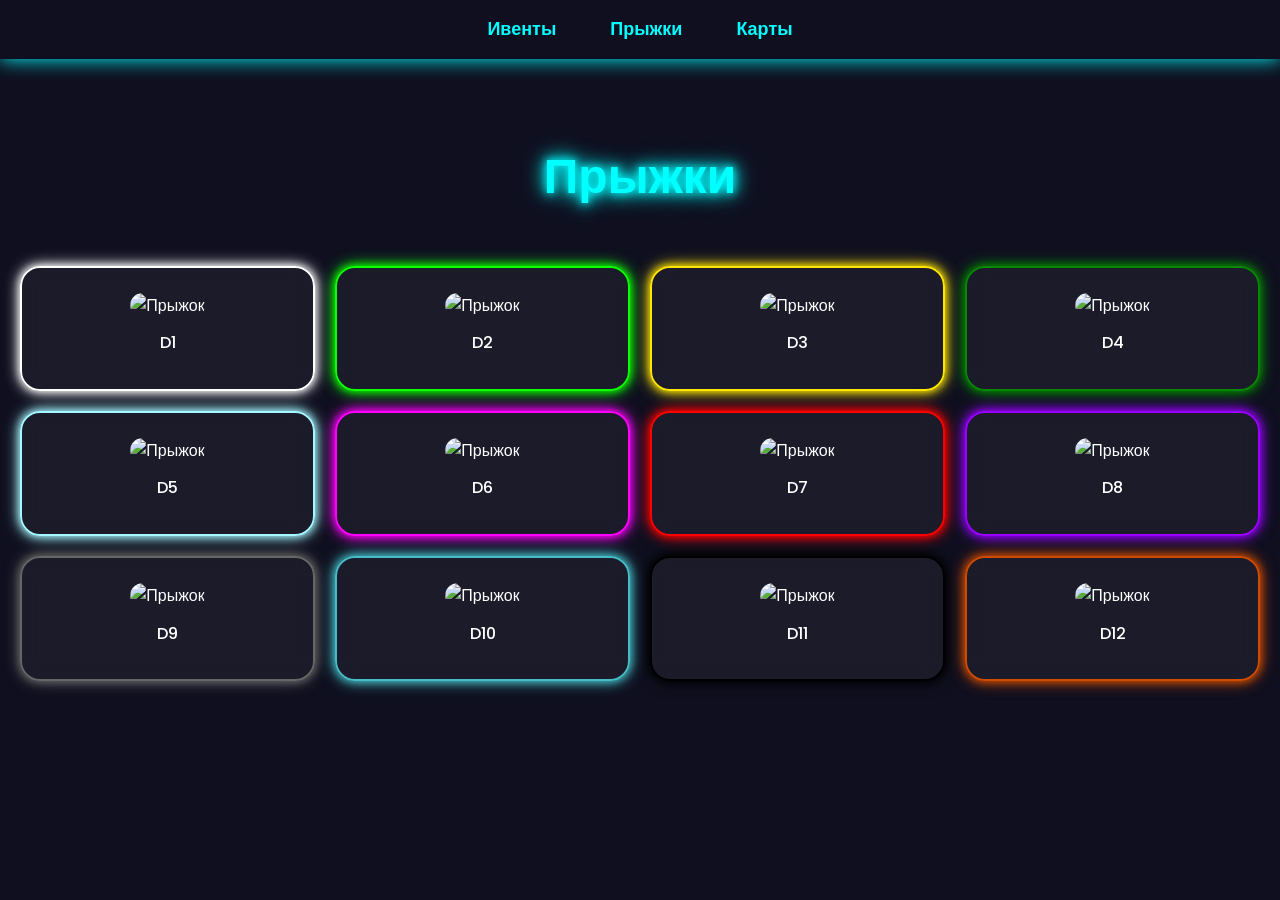
==== jumps.html @ 8ba0f745 "Add files via upload" ====
<!DOCTYPE html>
<html lang="ru">
<head>
<meta charset="UTF-8">
<meta name="viewport" content="width=device-width, initial-scale=1.0">
<title>Прыжки - Parkour Minecraft Event</title>
<link rel="stylesheet" href="style.css">
<link href="https://fonts.googleapis.com/css2?family=Poppins:wght@400;600;700&display=swap" rel="stylesheet">
</head>
<body>

<header>
  <nav>
    <a href="index.html" class="neon-link">Ивенты</a>
    <a href="jumps.html" class="neon-link">Прыжки</a>
    <a href="maps.html" class="neon-link">Карты</a>
  </nav>
</header>

<section id="jumps" class="neon-section">
  <h2 class="neon-title">Прыжки</h2>
  <div class="grid">
    <div class="cell jump-cell" style="--cell-color:#FFFFFF;">
      <img src="https://i.imgur.com/4f3qKbr.jpg" alt="Прыжок">
      <p>D1</p>
    </div>
    <div class="cell jump-cell" style="--cell-color:#0CFF00;">
      <img src="https://i.imgur.com/2vN0UoX.jpg" alt="Прыжок">
      <p>D2</p>
    </div>
    <div class="cell jump-cell" style="--cell-color:#FFE500;">
      <img src="https://i.imgur.com/xT7K0xK.jpg" alt="Прыжок">
      <p>D3</p>
    </div>
    <div class="cell jump-cell" style="--cell-color:#068900;">
      <img src="https://i.imgur.com/DwU6kzG.jpg" alt="Прыжок">
      <p>D4</p>
    </div>
    <div class="cell jump-cell" style="--cell-color:#A5F7FF;">
      <img src="https://i.imgur.com/4f3qKbr.jpg" alt="Прыжок">
      <p>D5</p>
    </div>
    <div class="cell jump-cell" style="--cell-color:#FF00FF;">
      <img src="https://i.imgur.com/2vN0UoX.jpg" alt="Прыжок">
      <p>D6</p>
    </div>
    <div class="cell jump-cell" style="--cell-color:#FF0000;">
      <img src="https://i.imgur.com/xT7K0xK.jpg" alt="Прыжок">
      <p>D7</p>
    </div>
    <div class="cell jump-cell" style="--cell-color:#9900FF;">
      <img src="https://i.imgur.com/DwU6kzG.jpg" alt="Прыжок">
      <p>D8</p>
    </div>
    <div class="cell jump-cell" style="--cell-color:#666666;">
      <img src="https://i.imgur.com/DwU6kzG.jpg" alt="Прыжок">
      <p>D9</p>
    </div>
    <div class="cell jump-cell" style="--cell-color:#46BDC6;">
      <img src="https://i.imgur.com/DwU6kzG.jpg" alt="Прыжок">
      <p>D10</p>
    </div>
    <div class="cell jump-cell" style="--cell-color:#000000;">
      <img src="https://i.imgur.com/DwU6kzG.jpg" alt="Прыжок">
      <p>D11</p>
    </div>
    <div class="cell jump-cell" style="--cell-color:#CE4B00;">
      <img src="https://i.imgur.com/DwU6kzG.jpg" alt="Прыжок">
      <p>D12</p>
    </div>
  </div>
</section>

</body>
</html>
---- style.css ----
/* ---------------- Общие стили ---------------- */
* {
  margin: 0;
  padding: 0;
  box-sizing: border-box;
  font-family: 'Poppins', sans-serif;
}

body {
  background: #0f0f1f;
  color: #fff;
  line-height: 1.6;
}

/* ---------------- Header ---------------- */
header {
  text-align: center;
  padding: 15px 0;
  background: #0f0f1f;
  box-shadow: 0 0 20px #0ff;
}

header nav a {
  margin: 0 25px;
  font-weight: 700;
  font-size: 18px;
  position: relative;
  color: #0ff;
  text-decoration: none;
  transition: 0.3s;
}

header nav a:hover {
  color: #ff4b2b;
  text-shadow: 0 0 8px #ff4b2b, 0 0 16px #ff4b2b;
}

/* ---------------- Neon Titles ---------------- */
.neon-section {
  padding: 80px 20px;
  text-align: center;
}

.neon-title {
  font-size: 48px;
  font-weight: 700;
  color: #0ff;
  text-shadow: 0 0 8px #0ff, 0 0 16px #0ff, 0 0 24px #0ff;
  margin-bottom: 50px;
}

/* ---------------- Grid layout ---------------- */
.grid {
  display: grid;
  grid-template-columns: repeat(auto-fit, minmax(280px, 1fr)); /* увеличенные ячейки */
  gap: 20px; /* ячейки ближе друг к другу */
  justify-items: center;
}

/* ---------------- Общие ячейки ---------------- */
.cell {
  border-radius: 20px;
  padding: 25px;
  text-align: center;
  background: rgba(255, 255, 255, 0.05);
  backdrop-filter: blur(10px);
  transition: transform 0.3s, box-shadow 0.3s;
  width: 100%;
}

.cell img {
  width: 100%;
  border-radius: 15px;
  margin-bottom: 12px;
  transition: transform 0.3s;
}

.cell:hover {
  transform: translateY(-10px);
  box-shadow: 0 0 16px #ff4b2b, 0 0 32px #ff4b2b;
}

.cell:hover img {
  transform: scale(1.05);
}

.cell p,
.cell h4 {
  margin-bottom: 8px;
  font-weight: 500;
}

/* ---------------- Прыжки (индивидуальный цвет) ---------------- */
.jump-cell {
  border: 2px solid var(--cell-color, #0ff);
  box-shadow: 0 0 8px var(--cell-color, #0ff), 0 0 16px var(--cell-color, #0ff);
  transition: 0.3s;
}

.jump-cell:hover {
  box-shadow: 0 0 16px var(--cell-color, #ff4b2b), 0 0 32px var(--cell-color, #ff4b2b);
}

/* ---------------- Карты (современные градиенты) ---------------- */
.map-cell {
  background: linear-gradient(135deg, #00f, #ff4b2b);
  border-left: 4px solid #ff4b2b;
  padding: 20px;
  border-radius: 15px;
  text-align: left;
  box-shadow: 0 0 12px #0ff, 0 0 24px #ff4b2b;
  transition: transform 0.3s, box-shadow 0.3s;
}

.map-cell:hover {
  transform: translateY(-10px);
  box-shadow: 0 0 24px #0ff, 0 0 48px #ff4b2b;
}

.map-cell h4 {
  font-size: 18px;
  color: #fff;
  margin-bottom: 5px;
  text-shadow: 0 0 4px #fff, 0 0 8px #0ff;
}

.map-cell p {
  font-size: 14px;
  color: #fff;
  margin-bottom: 4px;
}

/* ---------------- Neon links ---------------- */
.neon-link {
  color: #0ff;
  font-weight: 700;
  text-decoration: none;
  transition: 0.3s;
}

.neon-link:hover {
  color: #ff4b2b;
  text-shadow: 0 0 8px #ff4b2b, 0 0 16px #ff4b2b;
}

.star, .star.empty {
  font-size: 20px;
  color: #FFD700; /* желтый цвет */
  margin-right: 2px;
}

.star:hover, .star.empty:hover {
  text-shadow: 0 0 5px #FFD700, 0 0 10px #FFD700;
  cursor: pointer;
}

/* ---------------- Responsive ---------------- */
@media (max-width: 768px) {
  .grid {
    grid-template-columns: 1fr;
  }

  header nav a {
    margin: 10px;
    display: inline-block;
  }
}
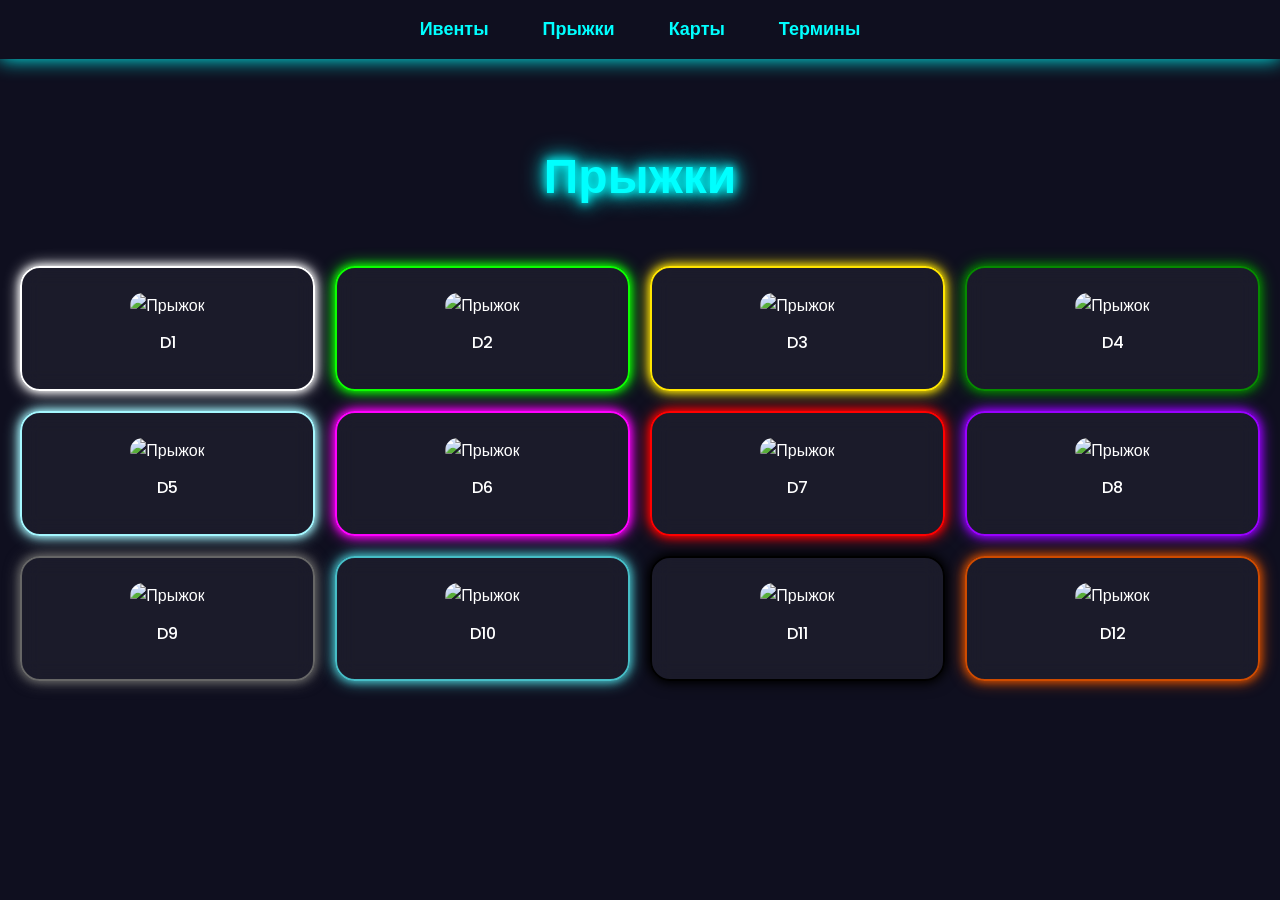
==== commit 9ebae201: "jumps.html" ====
--- a/jumps.html
+++ b/jumps.html
@@ -14,6 +14,7 @@
     <a href="index.html" class="neon-link">Ивенты</a>
     <a href="jumps.html" class="neon-link">Прыжки</a>
     <a href="maps.html" class="neon-link">Карты</a>
+    <a href="sh.html" class="neon-link">Термины</a>
   </nav>
 </header>
 
@@ -72,4 +73,4 @@
 </section>
 
 </body>
-</html>+</html>
